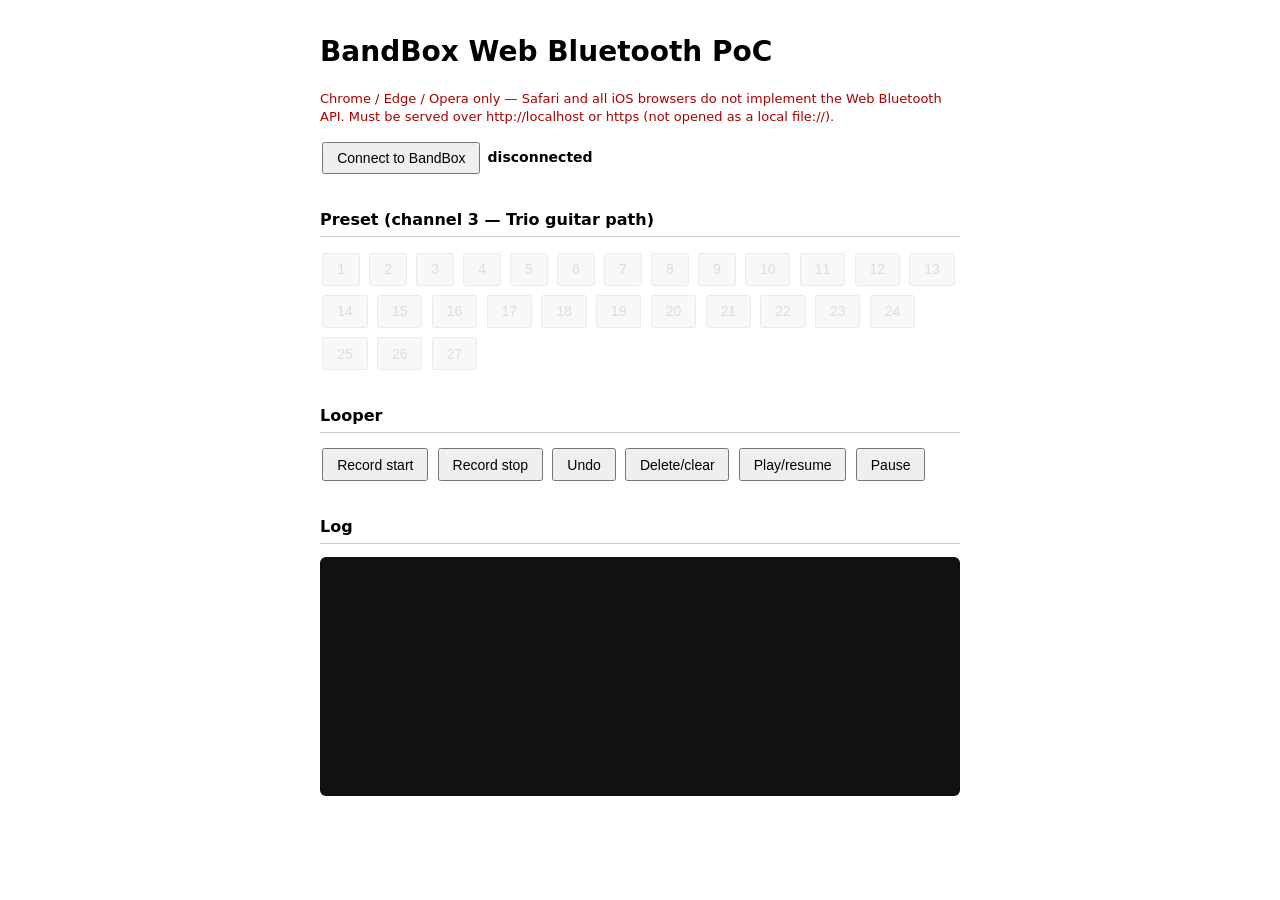
==== webble/index.html @ 1c4beab1 "Add a Web Bluetooth proof of concept (branch experiment) Client-side only: navigator.bluetooth talki" ====
<!doctype html>
<html lang="en">
<head>
<meta charset="utf-8">
<title>BandBox — Web Bluetooth proof of concept</title>
<style>
  body { font: 14px/1.4 -apple-system, system-ui, sans-serif; max-width: 640px; margin: 2rem auto; padding: 0 1rem; }
  button { font-size: 14px; padding: 0.4rem 0.8rem; margin: 0.15rem; cursor: pointer; }
  button:disabled { opacity: 0.4; cursor: default; }
  h2 { margin-top: 2rem; font-size: 1rem; border-bottom: 1px solid #ccc; padding-bottom: 0.3rem; }
  #status { font-weight: 600; }
  #log { background: #111; color: #0f0; font-family: ui-monospace, monospace; font-size: 12px;
         padding: 0.6rem; height: 220px; overflow-y: auto; white-space: pre-wrap; border-radius: 6px; }
  .row { display: flex; gap: 0.3rem; flex-wrap: wrap; align-items: center; }
  .warn { color: #a00; font-size: 13px; }
</style>
</head>
<body>

<h1>BandBox Web Bluetooth PoC</h1>
<p class="warn">Chrome / Edge / Opera only — Safari and all iOS browsers do not
implement the Web Bluetooth API. Must be served over http://localhost or
https (not opened as a local file://).</p>

<div class="row">
  <button id="connectBtn">Connect to BandBox</button>
  <span id="status">disconnected</span>
</div>

<h2>Preset (channel 3 — Trio guitar path)</h2>
<div class="row" id="presetButtons"></div>

<h2>Looper</h2>
<div class="row">
  <button data-looper="start">Record start</button>
  <button data-looper="stop">Record stop</button>
  <button data-looper="undo">Undo</button>
  <button data-looper="delete">Delete/clear</button>
  <button data-looper="play">Play/resume</button>
  <button data-looper="pause">Pause</button>
</div>

<h2>Log</h2>
<div id="log"></div>

<script src="bandbox-ble.js"></script>
<script>
const amp = new BandBoxBLE(line => log(line));
const statusEl = document.getElementById("status");
const logEl = document.getElementById("log");

function log(line) {
  const ts = new Date().toLocaleTimeString();
  logEl.textContent += `[${ts}] ${line}\n`;
  logEl.scrollTop = logEl.scrollHeight;
}

function setConnected(connected) {
  statusEl.textContent = connected ? `connected: ${amp.deviceName}` : "disconnected";
  document.querySelectorAll("#presetButtons button, [data-looper]").forEach(b => b.disabled = !connected);
}

document.getElementById("connectBtn").addEventListener("click", async () => {
  try {
    await amp.connect();
    setConnected(true);
  } catch (e) {
    log(`connect failed: ${e.message || e}`);
  }
});

// 27 factory presets, flat 1-based index (see ../re/PROTOCOL.md)
const presetButtons = document.getElementById("presetButtons");
for (let i = 1; i <= 27; i++) {
  const b = document.createElement("button");
  b.textContent = i;
  b.disabled = true;
  b.addEventListener("click", () => amp.selectPreset(3, i).catch(e => log(`select failed: ${e.message || e}`)));
  presetButtons.appendChild(b);
}

document.querySelectorAll("[data-looper]").forEach(b => {
  b.addEventListener("click", () => amp.looper(b.dataset.looper).catch(e => log(`looper failed: ${e.message || e}`)));
});
</script>
</body>
</html>
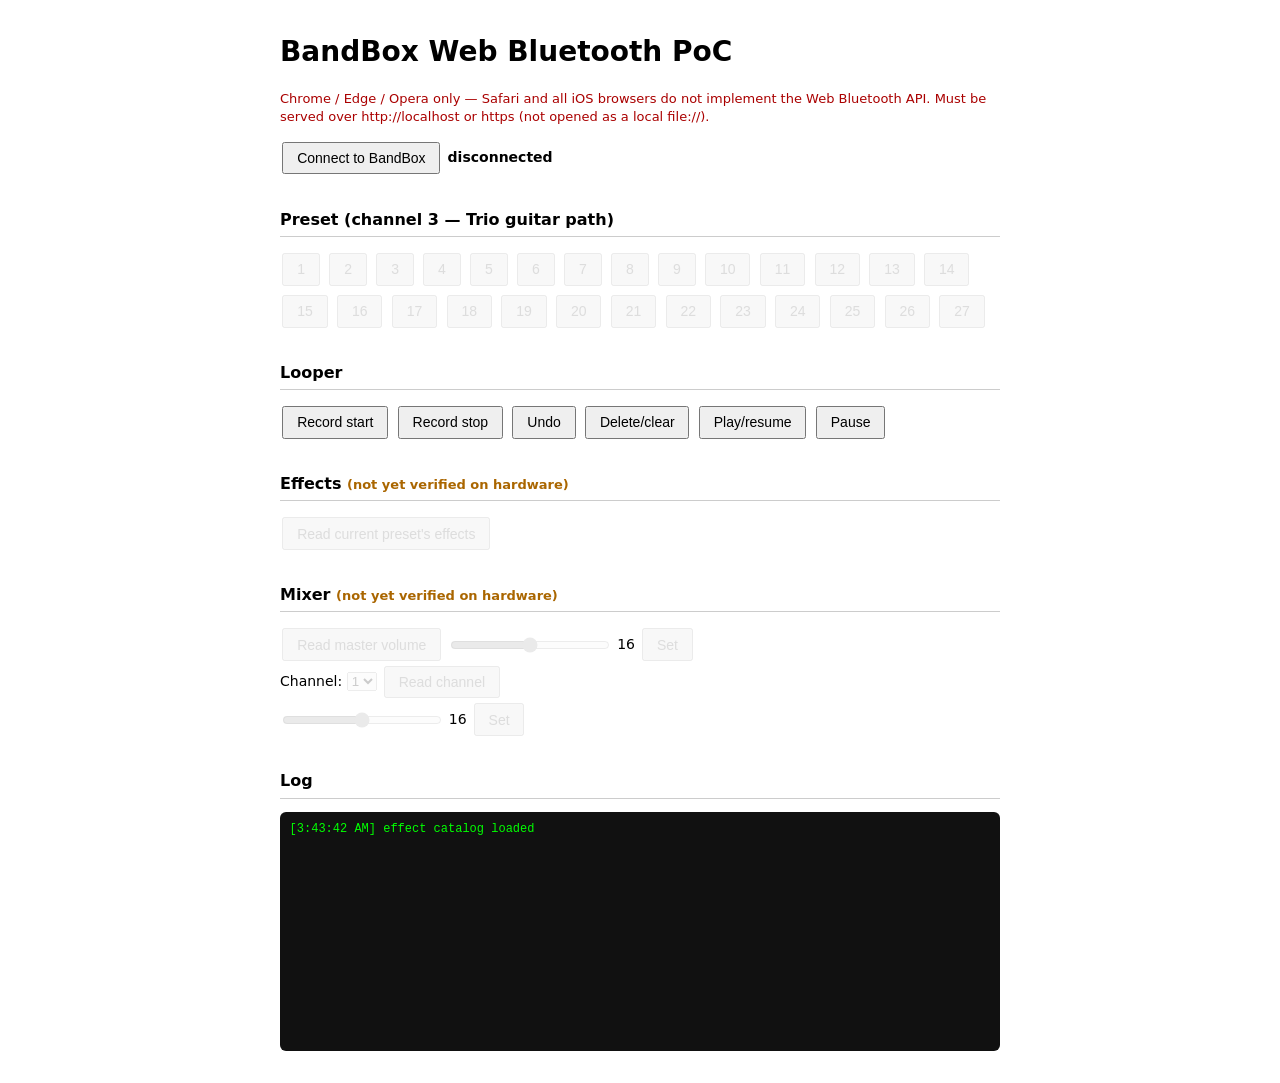
==== commit 67f3786a: "webble: port effects and mixer from effect_controls.py/mixer_controls.py Adds: preset-detail read (0" ====
--- a/webble/index.html
+++ b/webble/index.html
@@ -4,15 +4,22 @@
 <meta charset="utf-8">
 <title>BandBox — Web Bluetooth proof of concept</title>
 <style>
-  body { font: 14px/1.4 -apple-system, system-ui, sans-serif; max-width: 640px; margin: 2rem auto; padding: 0 1rem; }
+  body { font: 14px/1.4 -apple-system, system-ui, sans-serif; max-width: 720px; margin: 2rem auto; padding: 0 1rem; }
   button { font-size: 14px; padding: 0.4rem 0.8rem; margin: 0.15rem; cursor: pointer; }
-  button:disabled { opacity: 0.4; cursor: default; }
+  button:disabled, select:disabled, input:disabled { opacity: 0.4; cursor: default; }
   h2 { margin-top: 2rem; font-size: 1rem; border-bottom: 1px solid #ccc; padding-bottom: 0.3rem; }
   #status { font-weight: 600; }
   #log { background: #111; color: #0f0; font-family: ui-monospace, monospace; font-size: 12px;
          padding: 0.6rem; height: 220px; overflow-y: auto; white-space: pre-wrap; border-radius: 6px; }
   .row { display: flex; gap: 0.3rem; flex-wrap: wrap; align-items: center; }
   .warn { color: #a00; font-size: 13px; }
+  .unverified { color: #a60; font-size: 13px; }
+  .slot { border: 1px solid #ddd; border-radius: 6px; padding: 0.5rem; margin: 0.4rem 0; }
+  .slot h3 { margin: 0 0 0.3rem; font-size: 0.9rem; }
+  .param-row { display: flex; align-items: center; gap: 0.4rem; margin: 0.15rem 0; }
+  .param-row label { width: 140px; font-size: 12px; }
+  .param-row input[type=range] { flex: 1; }
+  .param-row output { width: 42px; text-align: right; font-size: 12px; }
 </style>
 </head>
 <body>
@@ -40,6 +47,34 @@
   <button data-looper="pause">Pause</button>
 </div>
 
+<h2>Effects <span class="unverified">(not yet verified on hardware)</span></h2>
+<div class="row">
+  <button id="readPresetBtn" disabled>Read current preset's effects</button>
+  <span id="presetReadStatus"></span>
+</div>
+<div id="slots"></div>
+
+<h2>Mixer <span class="unverified">(not yet verified on hardware)</span></h2>
+<div class="row">
+  <button id="readMasterBtn" disabled>Read master volume</button>
+  <input id="masterSlider" type="range" min="0" max="32" value="16" disabled style="width:160px">
+  <output id="masterOut">16</output>
+  <button id="setMasterBtn" disabled>Set</button>
+</div>
+<div class="row">
+  <label>Channel: <select id="channelPicker" disabled>
+    <option value="1">1</option><option value="2">2</option>
+    <option value="3">3</option><option value="4">4</option>
+  </select></label>
+  <button id="readChannelBtn" disabled>Read channel</button>
+  <span id="channelStatus"></span>
+</div>
+<div class="row">
+  <input id="channelSlider" type="range" min="0" max="32" value="16" disabled style="width:160px">
+  <output id="channelOut">16</output>
+  <button id="setChannelBtn" disabled>Set</button>
+</div>
+
 <h2>Log</h2>
 <div id="log"></div>
 
@@ -48,6 +83,10 @@
 const amp = new BandBoxBLE(line => log(line));
 const statusEl = document.getElementById("status");
 const logEl = document.getElementById("log");
+let catalog = null;
+let currentPresetId = null;
+let currentDetail = null; // last getPresetDetail() result
+let channelInput = null;  // last getChannelInput() result
 
 function log(line) {
   const ts = new Date().toLocaleTimeString();
@@ -57,7 +96,10 @@
 
 function setConnected(connected) {
   statusEl.textContent = connected ? `connected: ${amp.deviceName}` : "disconnected";
-  document.querySelectorAll("#presetButtons button, [data-looper]").forEach(b => b.disabled = !connected);
+  document.querySelectorAll(
+    "#presetButtons button, [data-looper], #readPresetBtn, #readMasterBtn, #setMasterBtn, " +
+    "#masterSlider, #channelPicker, #readChannelBtn, #setChannelBtn, #channelSlider"
+  ).forEach(b => b.disabled = !connected);
 }
 
 document.getElementById("connectBtn").addEventListener("click", async () => {
@@ -68,6 +110,9 @@
     log(`connect failed: ${e.message || e}`);
   }
 });
+
+EffectCatalog.load().then(c => { catalog = c; log("effect catalog loaded"); })
+  .catch(e => log(`failed to load effect catalog: ${e.message || e}`));
 
 // 27 factory presets, flat 1-based index (see ../re/PROTOCOL.md)
 const presetButtons = document.getElementById("presetButtons");
@@ -75,12 +120,157 @@
   const b = document.createElement("button");
   b.textContent = i;
   b.disabled = true;
-  b.addEventListener("click", () => amp.selectPreset(3, i).catch(e => log(`select failed: ${e.message || e}`)));
+  b.addEventListener("click", () => {
+    currentPresetId = i;
+    amp.selectPreset(3, i).catch(e => log(`select failed: ${e.message || e}`));
+  });
   presetButtons.appendChild(b);
 }
 
 document.querySelectorAll("[data-looper]").forEach(b => {
   b.addEventListener("click", () => amp.looper(b.dataset.looper).catch(e => log(`looper failed: ${e.message || e}`)));
+});
+
+// ---- effects ----
+
+document.getElementById("readPresetBtn").addEventListener("click", async () => {
+  const statusEl2 = document.getElementById("presetReadStatus");
+  try {
+    const selection = await amp.getSelection(3);
+    currentPresetId = selection.presetId;
+    currentDetail = await amp.getPresetDetail(selection.presetId);
+    statusEl2.textContent = `preset ${selection.presetId}: ${currentDetail.name}`;
+    renderSlots(currentDetail);
+  } catch (e) {
+    statusEl2.textContent = `read failed: ${e.message || e}`;
+  }
+});
+
+function renderSlots(detail) {
+  const container = document.getElementById("slots");
+  container.innerHTML = "";
+  for (const slot of detail.slots) {
+    const model = catalog ? catalog.findModel(slot.algorithmId, slot.configId) : null;
+    const div = document.createElement("div");
+    div.className = "slot";
+    const title = document.createElement("h3");
+    title.textContent = `Slot ${slot.slotId}${model ? " — " + model.name : ""} ` +
+      (slot.bypassRaw === 1 ? "(bypassed)" : "(active)");
+    div.appendChild(title);
+
+    const row = document.createElement("div");
+    row.className = "row";
+    const bypassBtn = document.createElement("button");
+    bypassBtn.textContent = slot.bypassRaw === 1 ? "Enable" : "Bypass";
+    bypassBtn.addEventListener("click", async () => {
+      try {
+        await amp.setEffectBypass(3, currentPresetId, slot, slot.bypassRaw === 1);
+        log(`bypass toggled for slot ${slot.slotId}; press "Read current preset's effects" to refresh`);
+      } catch (e) { log(`bypass failed: ${e.message || e}`); }
+    });
+    row.appendChild(bypassBtn);
+
+    if (model && catalog) {
+      const select = document.createElement("select");
+      for (const alt of catalog.modelsForSlot(slot.slotId)) {
+        const opt = document.createElement("option");
+        opt.value = alt.model_id;
+        opt.textContent = alt.name;
+        if (alt.model_id === model.model_id) opt.selected = true;
+        select.appendChild(opt);
+      }
+      const applyBtn = document.createElement("button");
+      applyBtn.textContent = "Change model";
+      applyBtn.addEventListener("click", async () => {
+        try {
+          await amp.setEffectModel(catalog, 3, currentPresetId, slot.slotId, model.model_id, select.value);
+          log(`model change sent; press "Read current preset's effects" to refresh`);
+        } catch (e) { log(`model change failed: ${e.message || e}`); }
+      });
+      row.appendChild(select);
+      row.appendChild(applyBtn);
+    }
+    div.appendChild(row);
+
+    if (model) {
+      const byId = new Map(model.parameters.map(p => [p.parameter_id, p]));
+      for (const param of slot.parameters) {
+        const def = byId.get(param.parameterId);
+        if (!def) continue;
+        const uiValue = def.wire_multiplier ? param.value / def.wire_multiplier : param.value;
+        const pr = document.createElement("div");
+        pr.className = "param-row";
+        const label = document.createElement("label");
+        label.textContent = def.name || `param ${param.parameterId}`;
+        const input = document.createElement("input");
+        input.type = "range";
+        input.min = def.ui_min; input.max = def.ui_max; input.step = def.ui_step || 1;
+        input.value = uiValue;
+        const out = document.createElement("output");
+        out.textContent = uiValue;
+        input.addEventListener("input", () => { out.textContent = input.value; });
+        input.addEventListener("change", async () => {
+          try {
+            await amp.setEffectParameter(3, currentPresetId, slot, param.parameterId,
+                                          Number(input.value), def.wire_multiplier || 1.0);
+          } catch (e) { log(`parameter set failed: ${e.message || e}`); }
+        });
+        pr.appendChild(label); pr.appendChild(input); pr.appendChild(out);
+        div.appendChild(pr);
+      }
+    }
+    container.appendChild(div);
+  }
+}
+
+// ---- mixer ----
+
+const masterSlider = document.getElementById("masterSlider");
+const masterOut = document.getElementById("masterOut");
+masterSlider.addEventListener("input", () => { masterOut.textContent = masterSlider.value; });
+
+document.getElementById("readMasterBtn").addEventListener("click", async () => {
+  try {
+    const v = await amp.getMasterVolume();
+    masterSlider.value = v.volume;
+    masterOut.textContent = v.volume;
+    log(`master volume: ${v.volume}`);
+  } catch (e) { log(`read master volume failed: ${e.message || e}`); }
+});
+
+document.getElementById("setMasterBtn").addEventListener("click", async () => {
+  try {
+    await amp.setMasterVolume(Number(masterSlider.value));
+  } catch (e) { log(`set master volume failed: ${e.message || e}`); }
+});
+
+const channelSlider = document.getElementById("channelSlider");
+const channelOut = document.getElementById("channelOut");
+channelSlider.addEventListener("input", () => { channelOut.textContent = channelSlider.value; });
+
+document.getElementById("readChannelBtn").addEventListener("click", async () => {
+  const picker = document.getElementById("channelPicker");
+  const statusEl3 = document.getElementById("channelStatus");
+  try {
+    const channel = Number(picker.value);
+    channelInput = await amp.getChannelInput(channel);
+    if (!channelInput.plugged) {
+      statusEl3.textContent = "nothing plugged into this channel";
+      return;
+    }
+    const v = await amp.getVolume(channel, channelInput.inputType);
+    channelSlider.value = v.volume;
+    channelOut.textContent = v.volume;
+    statusEl3.textContent = `input type ${channelInput.inputType}, volume ${v.volume}`;
+  } catch (e) { statusEl3.textContent = `read failed: ${e.message || e}`; }
+});
+
+document.getElementById("setChannelBtn").addEventListener("click", async () => {
+  try {
+    if (!channelInput || !channelInput.plugged) throw new Error('read the channel first');
+    const channel = Number(document.getElementById("channelPicker").value);
+    await amp.setChannelVolume(channel, channelInput.inputType, Number(channelSlider.value));
+  } catch (e) { log(`set channel volume failed: ${e.message || e}`); }
 });
 </script>
 </body>
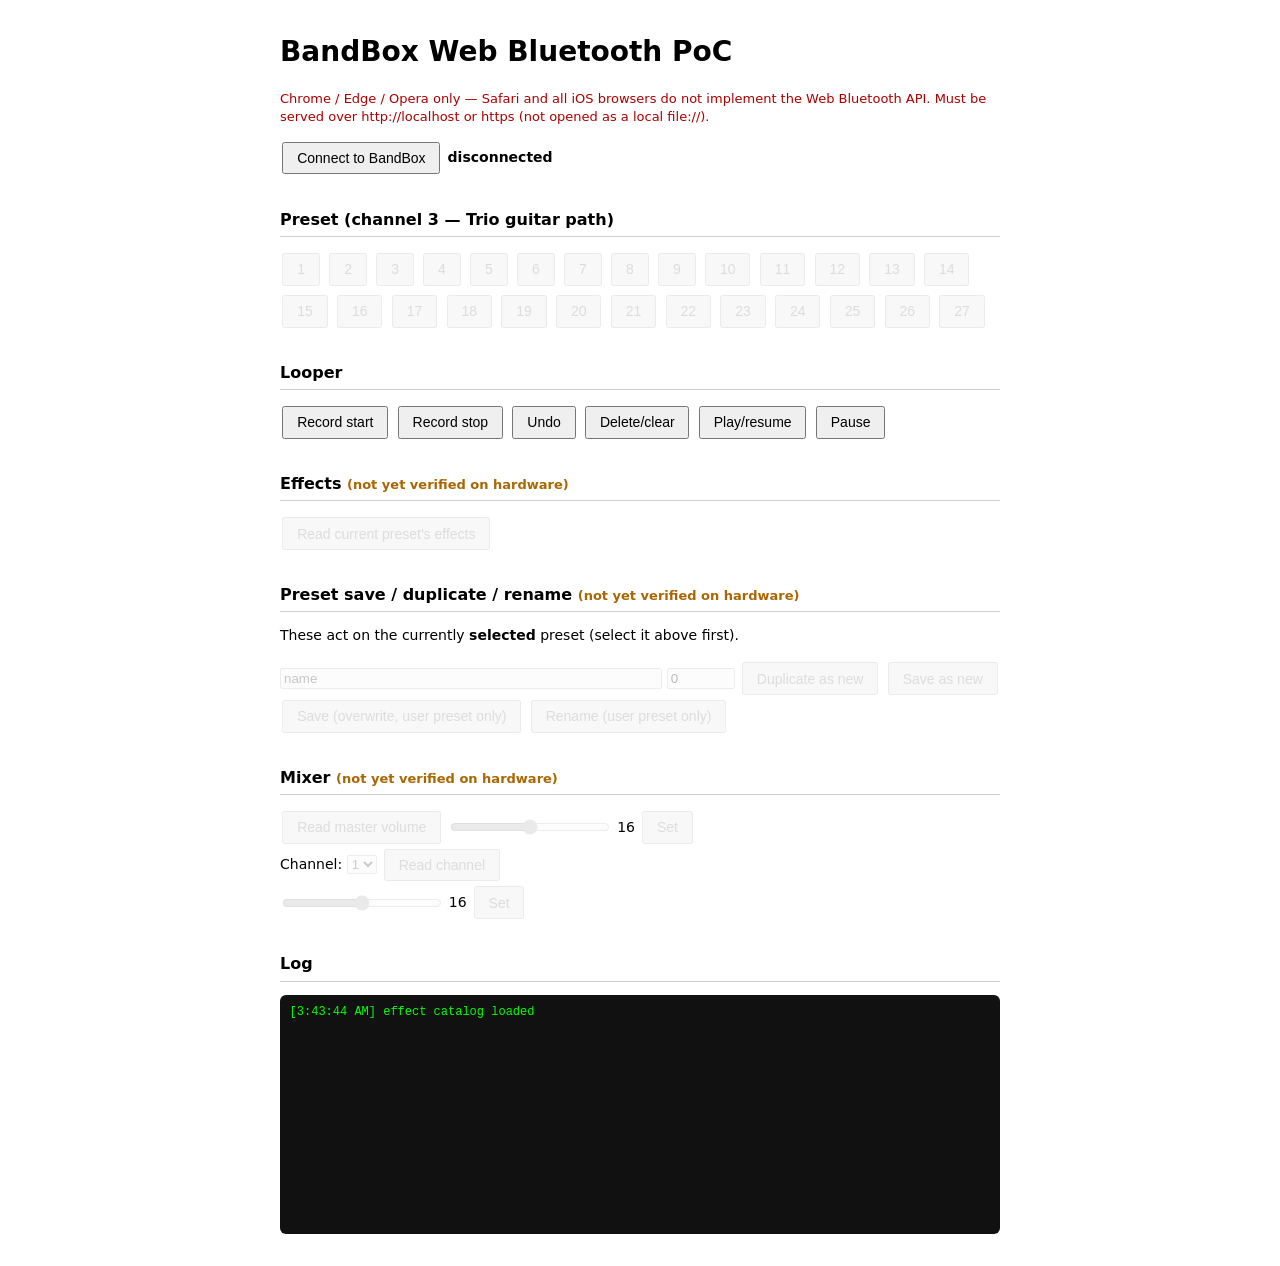
==== commit 1f60c99d: "webble: port preset save/duplicate/rename from preset_controls.py Adds feature 0x3446 (preset operat" ====
--- a/webble/index.html
+++ b/webble/index.html
@@ -54,6 +54,20 @@
 </div>
 <div id="slots"></div>
 
+<h2>Preset save / duplicate / rename <span class="unverified">(not yet verified on hardware)</span></h2>
+<p>These act on the currently <strong>selected</strong> preset (select it above first).</p>
+<div class="row">
+  <input id="opName" type="text" placeholder="name" style="flex:1" disabled>
+  <input id="opGenre" type="number" min="0" max="7" value="0" style="width:60px" disabled title="genre (0-7)">
+  <button id="duplicateBtn" disabled>Duplicate as new</button>
+  <button id="saveAsBtn" disabled>Save as new</button>
+</div>
+<div class="row">
+  <button id="saveUserBtn" disabled>Save (overwrite, user preset only)</button>
+  <button id="renameBtn" disabled>Rename (user preset only)</button>
+  <span id="opStatus"></span>
+</div>
+
 <h2>Mixer <span class="unverified">(not yet verified on hardware)</span></h2>
 <div class="row">
   <button id="readMasterBtn" disabled>Read master volume</button>
@@ -98,7 +112,8 @@
   statusEl.textContent = connected ? `connected: ${amp.deviceName}` : "disconnected";
   document.querySelectorAll(
     "#presetButtons button, [data-looper], #readPresetBtn, #readMasterBtn, #setMasterBtn, " +
-    "#masterSlider, #channelPicker, #readChannelBtn, #setChannelBtn, #channelSlider"
+    "#masterSlider, #channelPicker, #readChannelBtn, #setChannelBtn, #channelSlider, " +
+    "#opName, #opGenre, #duplicateBtn, #saveAsBtn, #saveUserBtn, #renameBtn"
   ).forEach(b => b.disabled = !connected);
 }
 
@@ -223,6 +238,49 @@
   }
 }
 
+// ---- preset save / duplicate / rename ----
+
+document.getElementById("duplicateBtn").addEventListener("click", async () => {
+  const statusEl4 = document.getElementById("opStatus");
+  try {
+    if (!currentPresetId) throw new Error("select a preset first");
+    const name = document.getElementById("opName").value;
+    const genre = Number(document.getElementById("opGenre").value);
+    const result = await amp.duplicatePreset(3, currentPresetId, name, genre);
+    statusEl4.textContent = `duplicated as new preset ${result.newPresetId}: ${result.name}`;
+  } catch (e) { statusEl4.textContent = `duplicate failed: ${e.message || e}`; }
+});
+
+document.getElementById("saveAsBtn").addEventListener("click", async () => {
+  const statusEl4 = document.getElementById("opStatus");
+  try {
+    if (!currentPresetId) throw new Error("select a preset first");
+    const name = document.getElementById("opName").value;
+    const genre = Number(document.getElementById("opGenre").value);
+    const result = await amp.saveAsPreset(3, currentPresetId, name, genre);
+    statusEl4.textContent = `saved as new preset ${result.newPresetId}: ${result.name}`;
+  } catch (e) { statusEl4.textContent = `save as failed: ${e.message || e}`; }
+});
+
+document.getElementById("saveUserBtn").addEventListener("click", async () => {
+  const statusEl4 = document.getElementById("opStatus");
+  try {
+    if (!currentPresetId) throw new Error("select a preset first");
+    const result = await amp.saveUserPreset(3, currentPresetId);
+    statusEl4.textContent = `saved preset ${result.sourceId ?? currentPresetId}`;
+  } catch (e) { statusEl4.textContent = `save failed: ${e.message || e}`; }
+});
+
+document.getElementById("renameBtn").addEventListener("click", async () => {
+  const statusEl4 = document.getElementById("opStatus");
+  try {
+    if (!currentPresetId) throw new Error("select a preset first");
+    const name = document.getElementById("opName").value;
+    const result = await amp.renamePreset(3, currentPresetId, name);
+    statusEl4.textContent = `renamed preset ${result.sourceId ?? currentPresetId} to "${result.name}"`;
+  } catch (e) { statusEl4.textContent = `rename failed: ${e.message || e}`; }
+});
+
 // ---- mixer ----
 
 const masterSlider = document.getElementById("masterSlider");
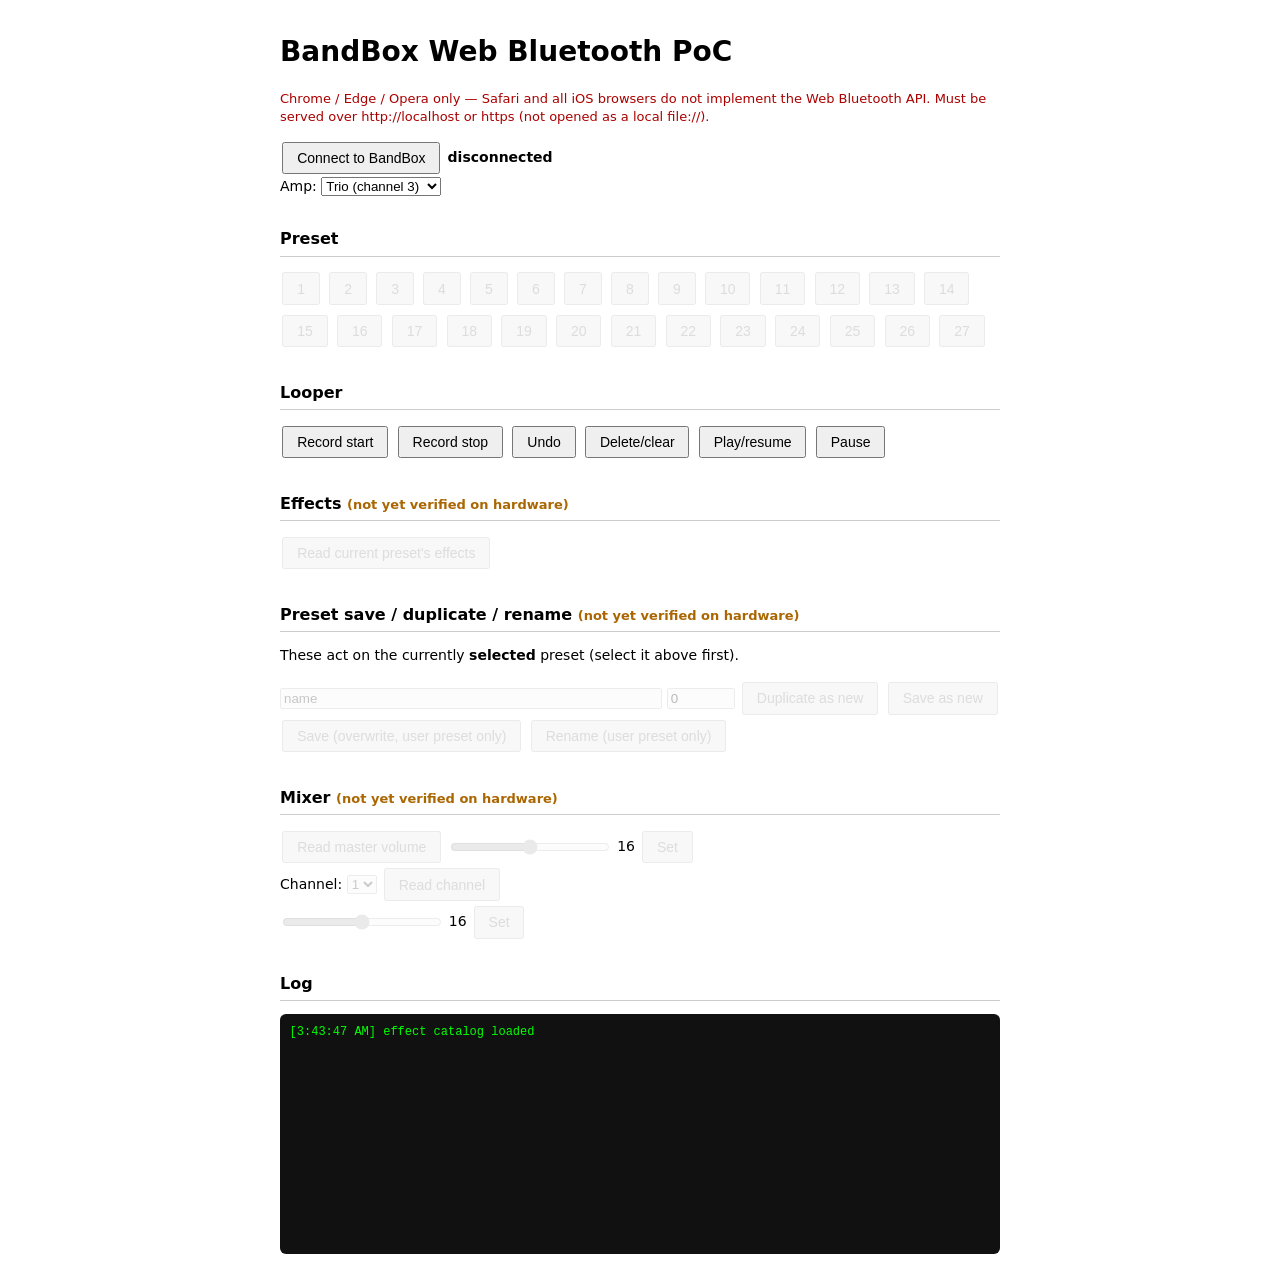
==== commit c90cd608: "webble: port Solo (channel 1) support to the UI bandbox-ble.js's methods already took channel as a p" ====
--- a/webble/index.html
+++ b/webble/index.html
@@ -34,7 +34,14 @@
   <span id="status">disconnected</span>
 </div>
 
-<h2>Preset (channel 3 — Trio guitar path)</h2>
+<div class="row">
+  <label>Amp: <select id="ampModel">
+    <option value="3">Trio (channel 3)</option>
+    <option value="1">Solo (channel 1)</option>
+  </select></label>
+</div>
+
+<h2>Preset</h2>
 <div class="row" id="presetButtons"></div>
 
 <h2>Looper</h2>
@@ -102,6 +109,10 @@
 let currentDetail = null; // last getPresetDetail() result
 let channelInput = null;  // last getChannelInput() result
 
+function guitarChannel() {
+  return Number(document.getElementById("ampModel").value);
+}
+
 function log(line) {
   const ts = new Date().toLocaleTimeString();
   logEl.textContent += `[${ts}] ${line}\n`;
@@ -137,7 +148,7 @@
   b.disabled = true;
   b.addEventListener("click", () => {
     currentPresetId = i;
-    amp.selectPreset(3, i).catch(e => log(`select failed: ${e.message || e}`));
+    amp.selectPreset(guitarChannel(), i).catch(e => log(`select failed: ${e.message || e}`));
   });
   presetButtons.appendChild(b);
 }
@@ -151,7 +162,7 @@
 document.getElementById("readPresetBtn").addEventListener("click", async () => {
   const statusEl2 = document.getElementById("presetReadStatus");
   try {
-    const selection = await amp.getSelection(3);
+    const selection = await amp.getSelection(guitarChannel());
     currentPresetId = selection.presetId;
     currentDetail = await amp.getPresetDetail(selection.presetId);
     statusEl2.textContent = `preset ${selection.presetId}: ${currentDetail.name}`;
@@ -179,7 +190,7 @@
     bypassBtn.textContent = slot.bypassRaw === 1 ? "Enable" : "Bypass";
     bypassBtn.addEventListener("click", async () => {
       try {
-        await amp.setEffectBypass(3, currentPresetId, slot, slot.bypassRaw === 1);
+        await amp.setEffectBypass(guitarChannel(), currentPresetId, slot, slot.bypassRaw === 1);
         log(`bypass toggled for slot ${slot.slotId}; press "Read current preset's effects" to refresh`);
       } catch (e) { log(`bypass failed: ${e.message || e}`); }
     });
@@ -198,7 +209,7 @@
       applyBtn.textContent = "Change model";
       applyBtn.addEventListener("click", async () => {
         try {
-          await amp.setEffectModel(catalog, 3, currentPresetId, slot.slotId, model.model_id, select.value);
+          await amp.setEffectModel(catalog, guitarChannel(), currentPresetId, slot.slotId, model.model_id, select.value);
           log(`model change sent; press "Read current preset's effects" to refresh`);
         } catch (e) { log(`model change failed: ${e.message || e}`); }
       });
@@ -226,7 +237,7 @@
         input.addEventListener("input", () => { out.textContent = input.value; });
         input.addEventListener("change", async () => {
           try {
-            await amp.setEffectParameter(3, currentPresetId, slot, param.parameterId,
+            await amp.setEffectParameter(guitarChannel(), currentPresetId, slot, param.parameterId,
                                           Number(input.value), def.wire_multiplier || 1.0);
           } catch (e) { log(`parameter set failed: ${e.message || e}`); }
         });
@@ -246,7 +257,7 @@
     if (!currentPresetId) throw new Error("select a preset first");
     const name = document.getElementById("opName").value;
     const genre = Number(document.getElementById("opGenre").value);
-    const result = await amp.duplicatePreset(3, currentPresetId, name, genre);
+    const result = await amp.duplicatePreset(guitarChannel(), currentPresetId, name, genre);
     statusEl4.textContent = `duplicated as new preset ${result.newPresetId}: ${result.name}`;
   } catch (e) { statusEl4.textContent = `duplicate failed: ${e.message || e}`; }
 });
@@ -257,7 +268,7 @@
     if (!currentPresetId) throw new Error("select a preset first");
     const name = document.getElementById("opName").value;
     const genre = Number(document.getElementById("opGenre").value);
-    const result = await amp.saveAsPreset(3, currentPresetId, name, genre);
+    const result = await amp.saveAsPreset(guitarChannel(), currentPresetId, name, genre);
     statusEl4.textContent = `saved as new preset ${result.newPresetId}: ${result.name}`;
   } catch (e) { statusEl4.textContent = `save as failed: ${e.message || e}`; }
 });
@@ -266,7 +277,7 @@
   const statusEl4 = document.getElementById("opStatus");
   try {
     if (!currentPresetId) throw new Error("select a preset first");
-    const result = await amp.saveUserPreset(3, currentPresetId);
+    const result = await amp.saveUserPreset(guitarChannel(), currentPresetId);
     statusEl4.textContent = `saved preset ${result.sourceId ?? currentPresetId}`;
   } catch (e) { statusEl4.textContent = `save failed: ${e.message || e}`; }
 });
@@ -276,7 +287,7 @@
   try {
     if (!currentPresetId) throw new Error("select a preset first");
     const name = document.getElementById("opName").value;
-    const result = await amp.renamePreset(3, currentPresetId, name);
+    const result = await amp.renamePreset(guitarChannel(), currentPresetId, name);
     statusEl4.textContent = `renamed preset ${result.sourceId ?? currentPresetId} to "${result.name}"`;
   } catch (e) { statusEl4.textContent = `rename failed: ${e.message || e}`; }
 });
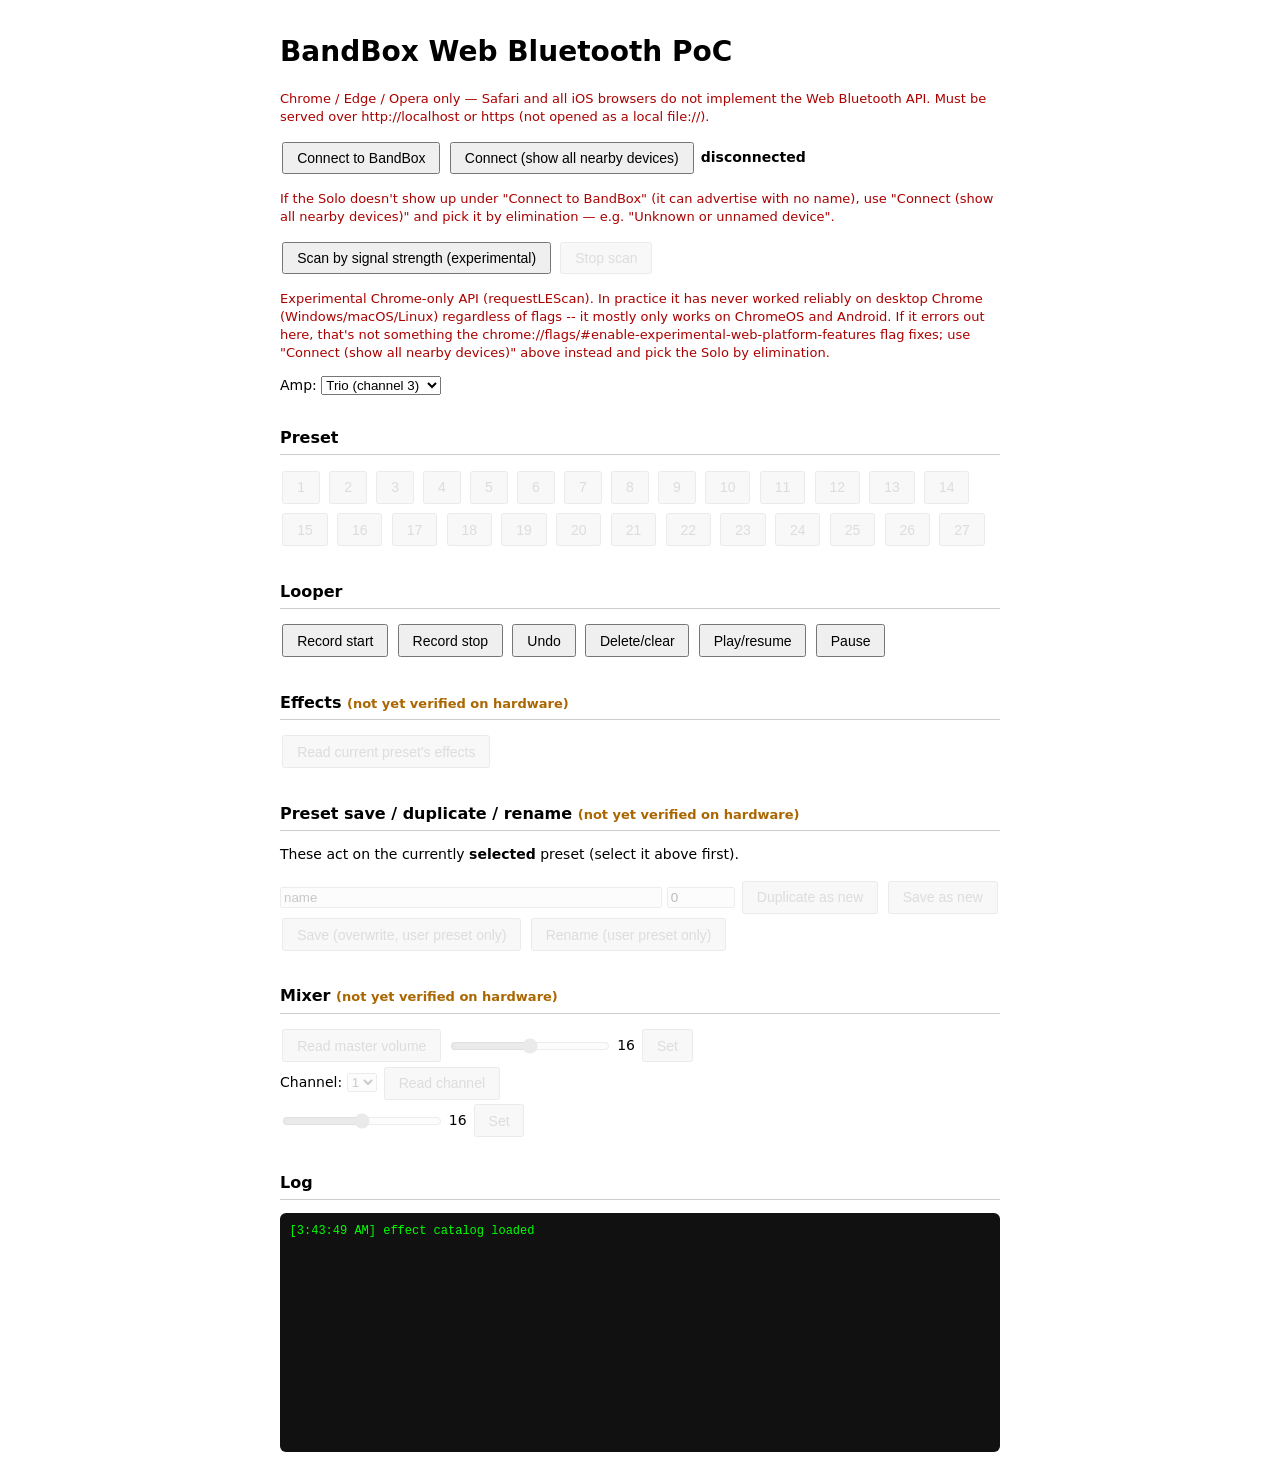
==== commit e1522459: "webble: fix anonymous discovery, looper start race, and notify matching - bandbox-ble.js/index.html:" ====
--- a/webble/index.html
+++ b/webble/index.html
@@ -31,8 +31,23 @@
 
 <div class="row">
   <button id="connectBtn">Connect to BandBox</button>
+  <button id="connectAllBtn">Connect (show all nearby devices)</button>
   <span id="status">disconnected</span>
 </div>
+<p class="warn">If the Solo doesn't show up under "Connect to BandBox" (it can advertise
+with no name), use "Connect (show all nearby devices)" and pick it by elimination —
+e.g. "Unknown or unnamed device".</p>
+
+<div class="row">
+  <button id="scanBtn">Scan by signal strength (experimental)</button>
+  <button id="scanStopBtn" disabled>Stop scan</button>
+</div>
+<p class="warn">Experimental Chrome-only API (requestLEScan). In practice it has never
+worked reliably on desktop Chrome (Windows/macOS/Linux) regardless of flags -- it mostly
+only works on ChromeOS and Android. If it errors out here, that's not something the
+chrome://flags/#enable-experimental-web-platform-features flag fixes; use "Connect (show
+all nearby devices)" above instead and pick the Solo by elimination.</p>
+<div id="scanList"></div>
 
 <div class="row">
   <label>Amp: <select id="ampModel">
@@ -135,6 +150,59 @@
   } catch (e) {
     log(`connect failed: ${e.message || e}`);
   }
+});
+
+document.getElementById("connectAllBtn").addEventListener("click", async () => {
+  try {
+    await amp.connect(true);
+    setConnected(true);
+  } catch (e) {
+    log(`connect failed: ${e.message || e}`);
+  }
+});
+
+let stopScan = null;
+const scanListEl = document.getElementById("scanList");
+const scanBtn = document.getElementById("scanBtn");
+const scanStopBtn = document.getElementById("scanStopBtn");
+
+function renderScanList(candidates) {
+  scanListEl.innerHTML = "";
+  for (const c of candidates) {
+    const row = document.createElement("div");
+    row.className = "row";
+    const btn = document.createElement("button");
+    btn.textContent = `${c.rssi} dBm — ${c.name || "(unnamed)"} — ${c.device.id.slice(0, 8)}`;
+    btn.addEventListener("click", async () => {
+      if (stopScan) { await stopScan(); stopScan = null; }
+      scanBtn.disabled = false;
+      scanStopBtn.disabled = true;
+      try {
+        await amp.connectScanned(c.device);
+        setConnected(true);
+      } catch (e) {
+        log(`connect failed: ${e.message || e}`);
+      }
+    });
+    row.appendChild(btn);
+    scanListEl.appendChild(row);
+  }
+}
+
+scanBtn.addEventListener("click", () => {
+  try {
+    stopScan = amp.scanByRssi(renderScanList);
+    scanBtn.disabled = true;
+    scanStopBtn.disabled = false;
+  } catch (e) {
+    log(`scan failed: ${e.message || e}`);
+  }
+});
+
+scanStopBtn.addEventListener("click", async () => {
+  if (stopScan) { await stopScan(); stopScan = null; }
+  scanBtn.disabled = false;
+  scanStopBtn.disabled = true;
 });
 
 EffectCatalog.load().then(c => { catalog = c; log("effect catalog loaded"); })
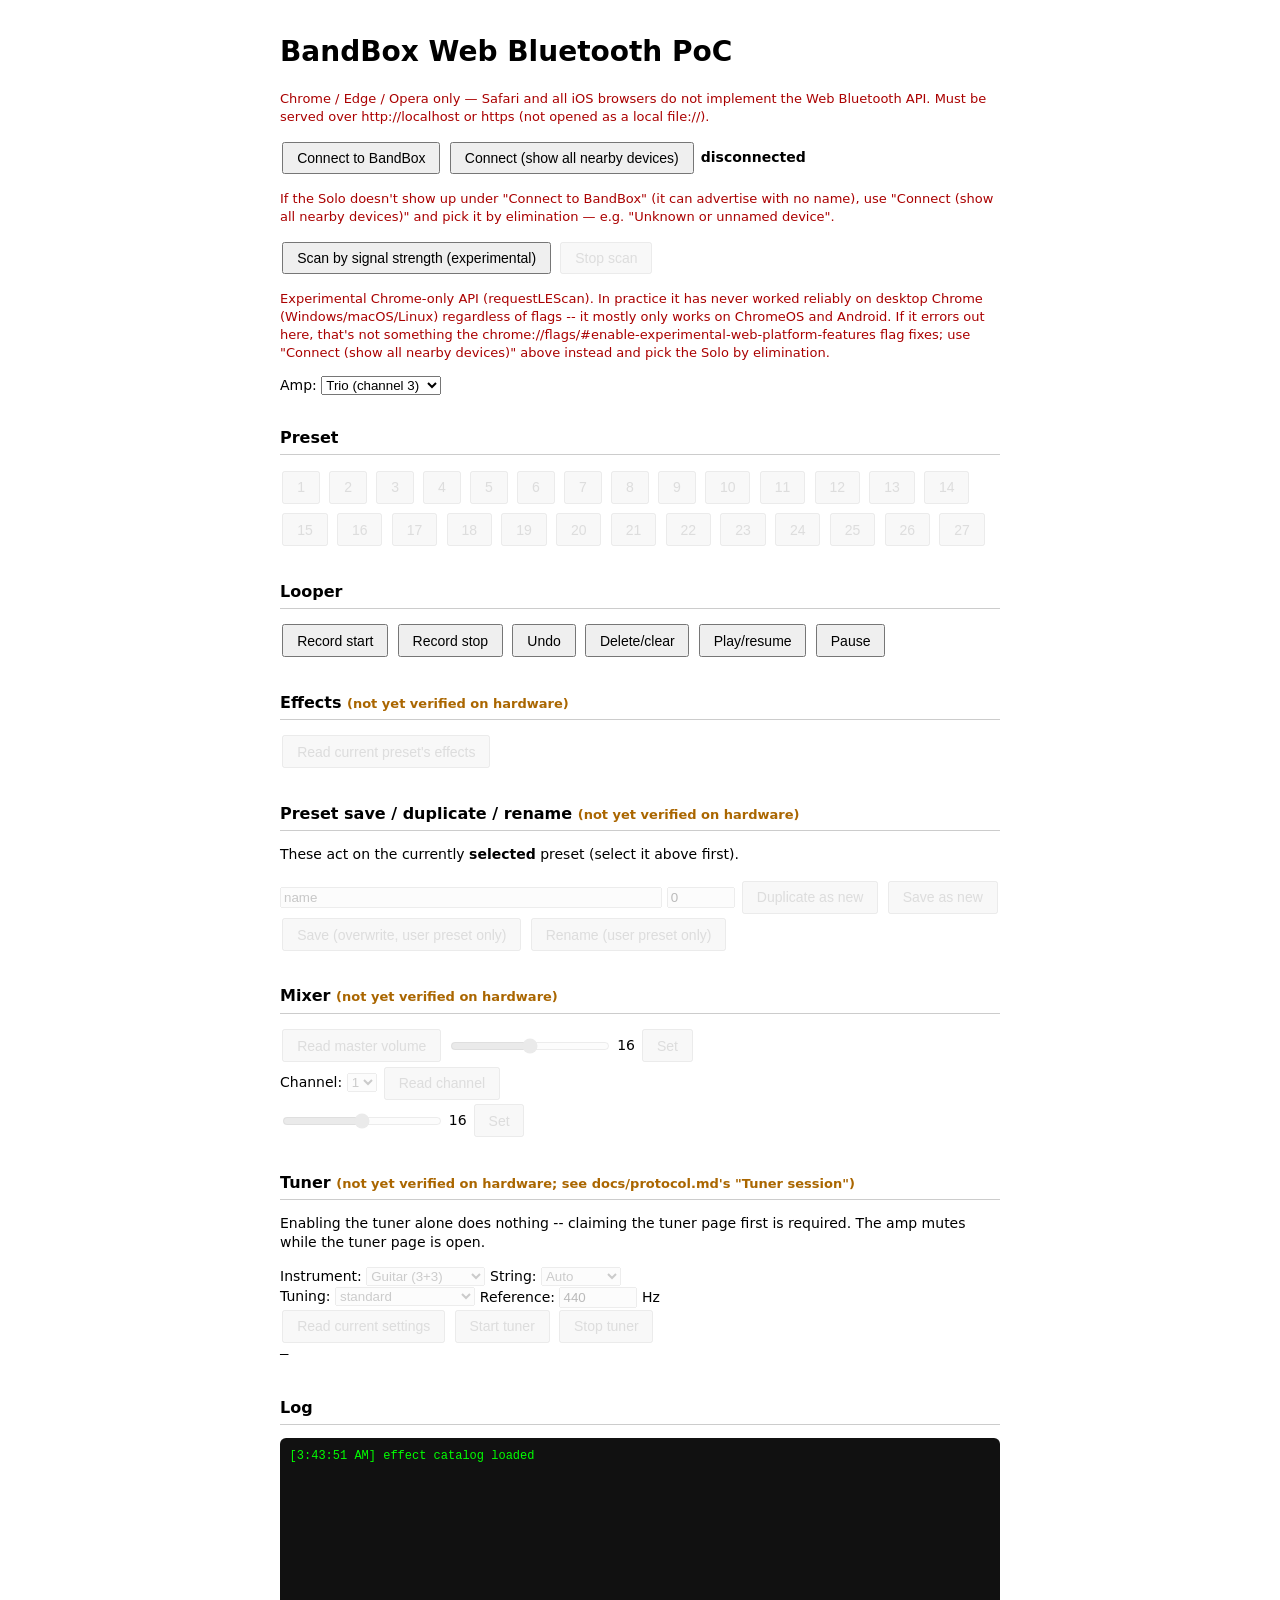
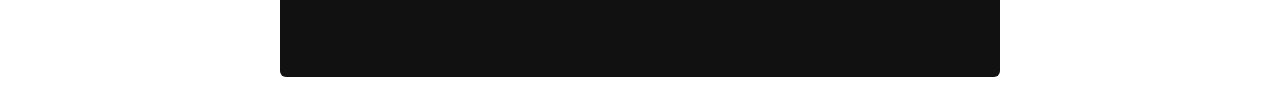
==== commit b6be801c: "webble: implement the tuner Ports the "Tuner session" findings from docs/protocol.md (main branch) t" ====
--- a/webble/index.html
+++ b/webble/index.html
@@ -111,6 +111,33 @@
   <button id="setChannelBtn" disabled>Set</button>
 </div>
 
+<h2>Tuner <span class="unverified">(not yet verified on hardware; see docs/protocol.md's "Tuner session")</span></h2>
+<p>Enabling the tuner alone does nothing -- claiming the tuner page first is required. The amp mutes while the tuner page is open.</p>
+<div class="row">
+  <label>Instrument: <select id="tunerInstrument" disabled>
+    <option value="guitar_3_plus_3">Guitar (3+3)</option>
+    <option value="guitar_6_in_line">Guitar (6-in-line)</option>
+    <option value="bass_4_string">Bass (4-string)</option>
+    <option value="ukulele">Ukulele</option>
+  </select></label>
+  <label>String: <select id="tunerMode" disabled>
+    <option value="auto">Auto</option>
+    <option value="string_1">1 (high E)</option><option value="string_2">2</option>
+    <option value="string_3">3</option><option value="string_4">4</option>
+    <option value="string_5">5</option><option value="string_6">6 (low)</option>
+  </select></label>
+</div>
+<div class="row">
+  <label>Tuning: <select id="tunerTuning" disabled></select></label>
+  <label>Reference: <input id="tunerReference" type="number" min="420" max="460" step="0.1" value="440" style="width:70px" disabled> Hz</label>
+</div>
+<div class="row">
+  <button id="tunerReadBtn" disabled>Read current settings</button>
+  <button id="tunerStartBtn" disabled>Start tuner</button>
+  <button id="tunerStopBtn" disabled>Stop tuner</button>
+</div>
+<div class="row" id="tunerReadout" style="font-family: ui-monospace, monospace; font-size: 14px;">—</div>
+
 <h2>Log</h2>
 <div id="log"></div>
 
@@ -139,8 +166,11 @@
   document.querySelectorAll(
     "#presetButtons button, [data-looper], #readPresetBtn, #readMasterBtn, #setMasterBtn, " +
     "#masterSlider, #channelPicker, #readChannelBtn, #setChannelBtn, #channelSlider, " +
-    "#opName, #opGenre, #duplicateBtn, #saveAsBtn, #saveUserBtn, #renameBtn"
+    "#opName, #opGenre, #duplicateBtn, #saveAsBtn, #saveUserBtn, #renameBtn, " +
+    "#tunerInstrument, #tunerMode, #tunerTuning, #tunerReference, #tunerReadBtn"
   ).forEach(b => b.disabled = !connected);
+  stopTunerUI(); // also resets Start/Stop button state on either transition
+  tunerStartBtn.disabled = !connected;
 }
 
 document.getElementById("connectBtn").addEventListener("click", async () => {
@@ -409,6 +439,83 @@
     await amp.setChannelVolume(channel, channelInput.inputType, Number(channelSlider.value));
   } catch (e) { log(`set channel volume failed: ${e.message || e}`); }
 });
+
+// ---- tuner ----
+
+const tuningSelect = document.getElementById("tunerTuning");
+for (const name of Object.keys(TUNER_TUNINGS)) {
+  const opt = document.createElement("option");
+  opt.value = name;
+  opt.textContent = name.replace(/_/g, " ");
+  tuningSelect.appendChild(opt);
+}
+
+const tunerReadout = document.getElementById("tunerReadout");
+const tunerStartBtn = document.getElementById("tunerStartBtn");
+const tunerStopBtn = document.getElementById("tunerStopBtn");
+let tunerRunning = false;
+
+function setTunerRunning(running) {
+  tunerRunning = running;
+  tunerStartBtn.disabled = running;
+  tunerStopBtn.disabled = !running;
+}
+
+function stopTunerUI() {
+  setTunerRunning(false);
+  amp.onTunerMeasurement = null;
+  tunerReadout.textContent = "—";
+}
+
+function renderTunerMeasurement(m) {
+  const noteNames = ["C", "C#", "D", "D#", "E", "F", "F#", "G", "G#", "A", "A#", "B"];
+  let noteLabel = "";
+  if (m.hasSignal && m.frequency > 0) {
+    const midi = Math.round(69 + 12 * Math.log2(m.frequency / 440));
+    noteLabel = `${noteNames[(midi % 12 + 12) % 12]}${Math.floor(midi / 12) - 1} — `;
+  }
+  tunerReadout.textContent = m.hasSignal
+    ? `${noteLabel}${m.frequency.toFixed(1)} Hz, deviation ${m.result.toFixed(1)}`
+    : "no signal";
+}
+
+document.getElementById("tunerReadBtn").addEventListener("click", async () => {
+  try {
+    const settings = await amp.getTunerSettings();
+    document.getElementById("tunerInstrument").value =
+      Object.keys(TUNER_INSTRUMENTS).find(k => TUNER_INSTRUMENTS[k] === settings.instrument) || "guitar_3_plus_3";
+    document.getElementById("tunerMode").value =
+      Object.keys(TUNER_MODES).find(k => TUNER_MODES[k] === settings.mode) || "auto";
+    tuningSelect.value =
+      Object.keys(TUNER_TUNINGS).find(k => TUNER_TUNINGS[k] === settings.tuning) || "standard";
+    document.getElementById("tunerReference").value = settings.referenceHz;
+    log(`tuner settings read: ${JSON.stringify(settings)}`);
+  } catch (e) { log(`tuner settings read failed: ${e.message || e}`); }
+});
+
+document.getElementById("tunerStartBtn").addEventListener("click", async () => {
+  try {
+    amp.onTunerMeasurement = renderTunerMeasurement;
+    await amp.startTuner({
+      instrument: document.getElementById("tunerInstrument").value,
+      mode: document.getElementById("tunerMode").value,
+      tuning: tuningSelect.value,
+      referenceHz: Number(document.getElementById("tunerReference").value),
+    });
+    setTunerRunning(true);
+    tunerReadout.textContent = "listening...";
+  } catch (e) {
+    amp.onTunerMeasurement = null;
+    log(`tuner start failed: ${e.message || e}`);
+  }
+});
+
+document.getElementById("tunerStopBtn").addEventListener("click", async () => {
+  try {
+    await amp.stopTuner();
+  } catch (e) { log(`tuner stop failed: ${e.message || e}`); }
+  stopTunerUI();
+});
 </script>
 </body>
 </html>
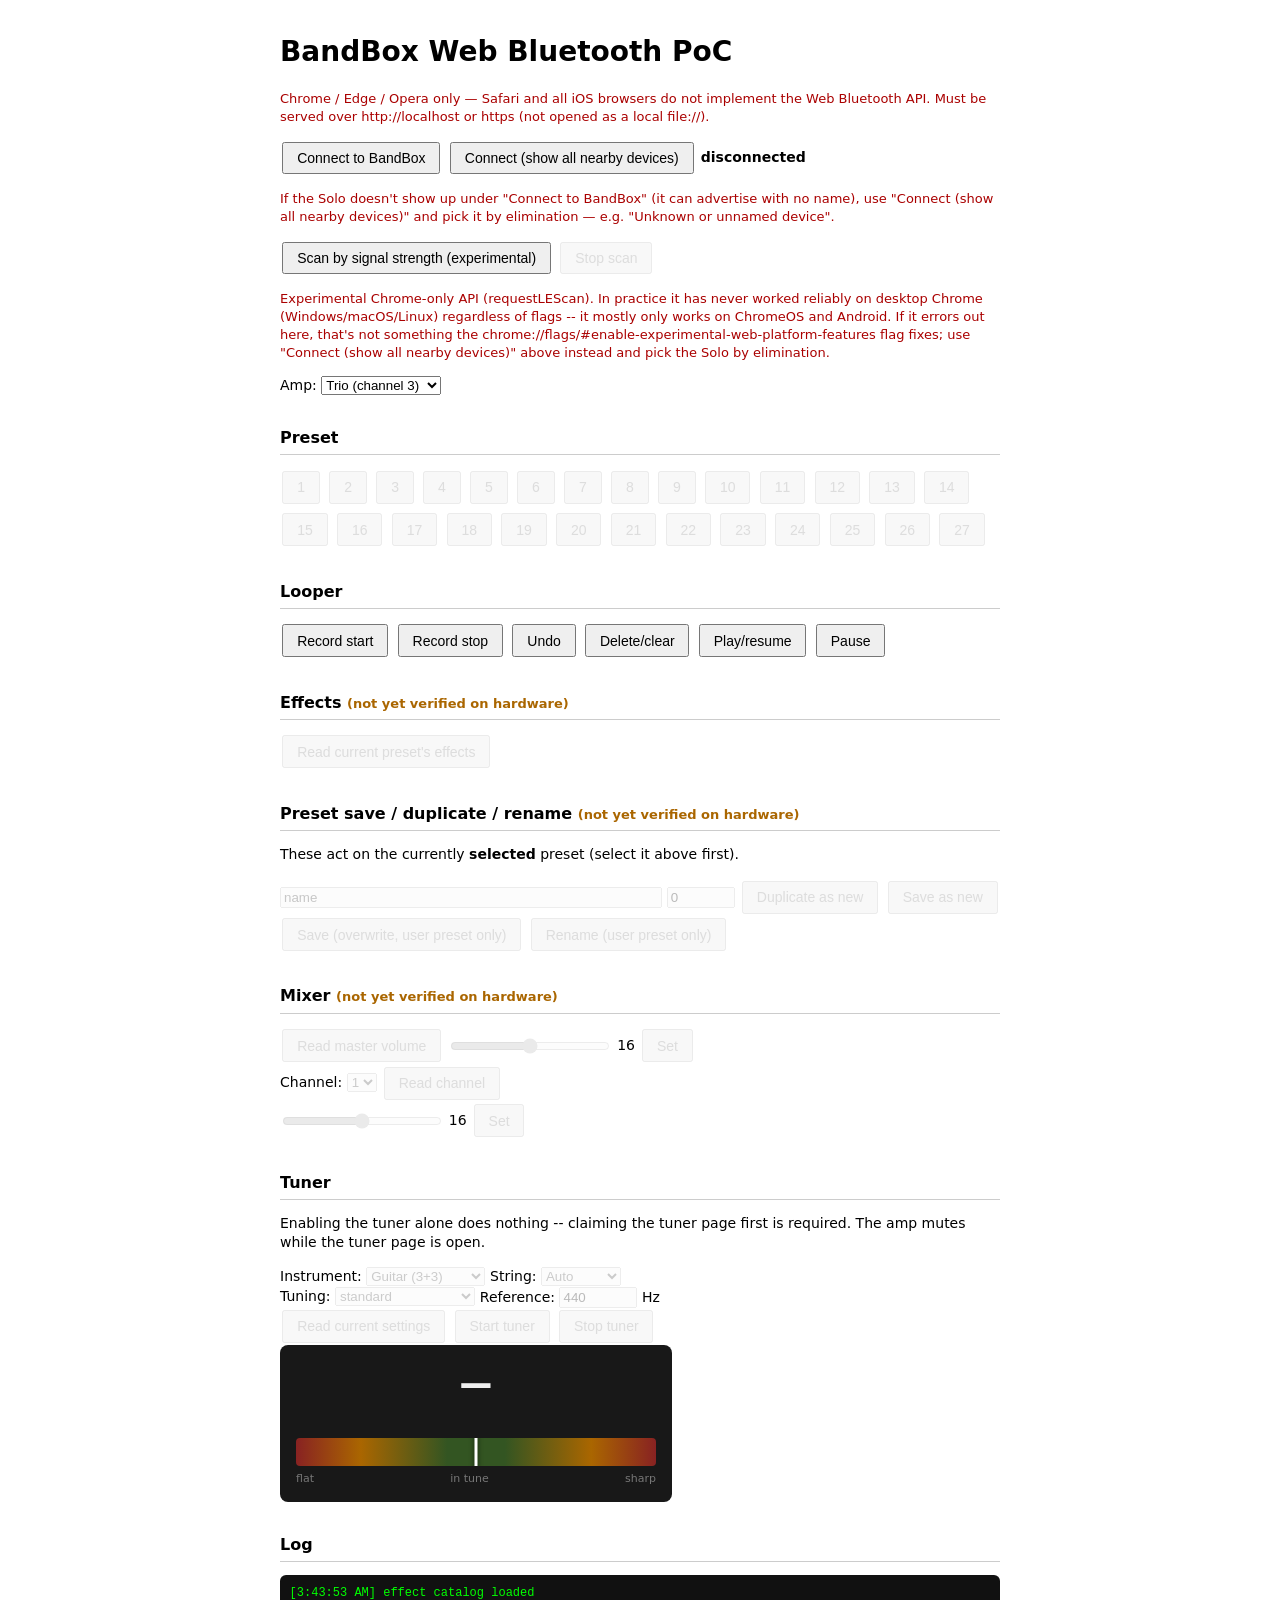
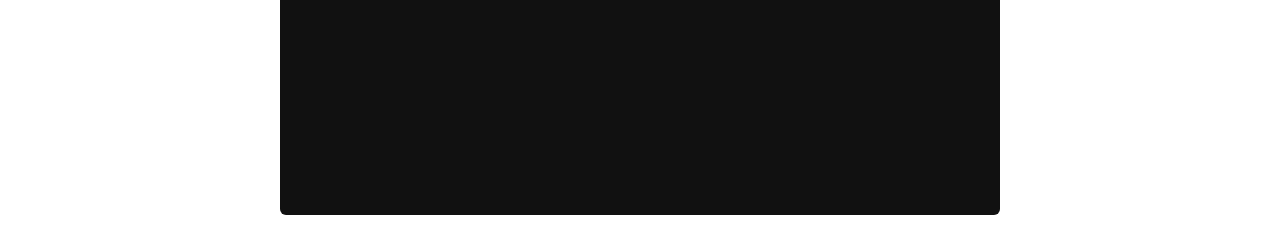
==== commit 3c0363ab: "webble: replace tuner text readout with a visual gauge Confirmed working on hardware (Trio): note na" ====
--- a/webble/index.html
+++ b/webble/index.html
@@ -20,6 +20,20 @@
   .param-row label { width: 140px; font-size: 12px; }
   .param-row input[type=range] { flex: 1; }
   .param-row output { width: 42px; text-align: right; font-size: 12px; }
+  .tuner-gauge { display: flex; flex-direction: column; align-items: center; gap: 0.3rem;
+                 padding: 1rem; background: #181818; border-radius: 8px; max-width: 360px; }
+  .tuner-note { font-size: 3rem; font-weight: 700; color: #eee; line-height: 1; font-family: ui-monospace, monospace; }
+  .tuner-note.in-tune { color: #3c3; }
+  .tuner-freq { font-size: 0.85rem; color: #999; font-family: ui-monospace, monospace; }
+  .tuner-meter-track { position: relative; width: 100%; height: 28px; border-radius: 4px; overflow: hidden;
+    background: linear-gradient(to right, #822 0%, #a60 18%, #352 42%, #352 58%, #a60 82%, #822 100%); }
+  .tuner-meter-center-tick { position: absolute; left: 50%; top: 0; bottom: 0; width: 2px;
+                              background: rgba(255,255,255,0.5); transform: translateX(-50%); }
+  .tuner-meter-needle { position: absolute; top: -4px; bottom: -4px; width: 3px; left: 50%;
+    background: #fff; border-radius: 2px; box-shadow: 0 0 5px rgba(0,0,0,0.7);
+    transform: translateX(-50%); transition: left 0.08s linear; }
+  .tuner-meter-needle.in-tune { background: #3c3; box-shadow: 0 0 6px #3c3; }
+  .tuner-meter-labels { display: flex; justify-content: space-between; width: 100%; font-size: 11px; color: #777; }
 </style>
 </head>
 <body>
@@ -111,7 +125,7 @@
   <button id="setChannelBtn" disabled>Set</button>
 </div>
 
-<h2>Tuner <span class="unverified">(not yet verified on hardware; see docs/protocol.md's "Tuner session")</span></h2>
+<h2>Tuner</h2>
 <p>Enabling the tuner alone does nothing -- claiming the tuner page first is required. The amp mutes while the tuner page is open.</p>
 <div class="row">
   <label>Instrument: <select id="tunerInstrument" disabled>
@@ -136,7 +150,15 @@
   <button id="tunerStartBtn" disabled>Start tuner</button>
   <button id="tunerStopBtn" disabled>Stop tuner</button>
 </div>
-<div class="row" id="tunerReadout" style="font-family: ui-monospace, monospace; font-size: 14px;">—</div>
+<div class="tuner-gauge">
+  <div class="tuner-note" id="tunerNote">—</div>
+  <div class="tuner-freq" id="tunerFreq">&nbsp;</div>
+  <div class="tuner-meter-track">
+    <div class="tuner-meter-center-tick"></div>
+    <div class="tuner-meter-needle" id="tunerNeedle" style="left:50%"></div>
+  </div>
+  <div class="tuner-meter-labels"><span>flat</span><span>in tune</span><span>sharp</span></div>
+</div>
 
 <h2>Log</h2>
 <div id="log"></div>
@@ -450,10 +472,19 @@
   tuningSelect.appendChild(opt);
 }
 
-const tunerReadout = document.getElementById("tunerReadout");
+const tunerNote = document.getElementById("tunerNote");
+const tunerFreq = document.getElementById("tunerFreq");
+const tunerNeedle = document.getElementById("tunerNeedle");
 const tunerStartBtn = document.getElementById("tunerStartBtn");
 const tunerStopBtn = document.getElementById("tunerStopBtn");
 let tunerRunning = false;
+
+// The amp's deviation scale (0x3106's "result" field) is -150..150 with its
+// unit not independently verified (see bandbox-ble.js's parseTunerMeasurement).
+// The needle clamps display to +/-50 of that range so small, musically useful
+// deviations are still visible as motion rather than pinned at the rail.
+const TUNER_METER_RANGE = 50;
+const TUNER_IN_TUNE_THRESHOLD = 3;
 
 function setTunerRunning(running) {
   tunerRunning = running;
@@ -464,19 +495,34 @@
 function stopTunerUI() {
   setTunerRunning(false);
   amp.onTunerMeasurement = null;
-  tunerReadout.textContent = "—";
+  tunerNote.textContent = "—";
+  tunerNote.classList.remove("in-tune");
+  tunerFreq.innerHTML = "&nbsp;";
+  tunerNeedle.style.left = "50%";
+  tunerNeedle.classList.remove("in-tune");
 }
 
 function renderTunerMeasurement(m) {
   const noteNames = ["C", "C#", "D", "D#", "E", "F", "F#", "G", "G#", "A", "A#", "B"];
-  let noteLabel = "";
-  if (m.hasSignal && m.frequency > 0) {
-    const midi = Math.round(69 + 12 * Math.log2(m.frequency / 440));
-    noteLabel = `${noteNames[(midi % 12 + 12) % 12]}${Math.floor(midi / 12) - 1} — `;
-  }
-  tunerReadout.textContent = m.hasSignal
-    ? `${noteLabel}${m.frequency.toFixed(1)} Hz, deviation ${m.result.toFixed(1)}`
-    : "no signal";
+  if (!m.hasSignal || m.frequency <= 0) {
+    tunerNote.textContent = "—";
+    tunerNote.classList.remove("in-tune");
+    tunerFreq.textContent = "no signal";
+    tunerNeedle.style.left = "50%";
+    tunerNeedle.classList.remove("in-tune");
+    return;
+  }
+  const midi = Math.round(69 + 12 * Math.log2(m.frequency / 440));
+  const noteLabel = `${noteNames[(midi % 12 + 12) % 12]}${Math.floor(midi / 12) - 1}`;
+  const inTune = Math.abs(m.result) < TUNER_IN_TUNE_THRESHOLD;
+
+  tunerNote.textContent = noteLabel;
+  tunerNote.classList.toggle("in-tune", inTune);
+  tunerFreq.textContent = `${m.frequency.toFixed(1)} Hz · ${m.result.toFixed(1)}`;
+
+  const pct = 50 + 50 * Math.max(-1, Math.min(1, m.result / TUNER_METER_RANGE));
+  tunerNeedle.style.left = `${pct}%`;
+  tunerNeedle.classList.toggle("in-tune", inTune);
 }
 
 document.getElementById("tunerReadBtn").addEventListener("click", async () => {
@@ -503,7 +549,8 @@
       referenceHz: Number(document.getElementById("tunerReference").value),
     });
     setTunerRunning(true);
-    tunerReadout.textContent = "listening...";
+    tunerNote.textContent = "…";
+    tunerFreq.textContent = "listening...";
   } catch (e) {
     amp.onTunerMeasurement = null;
     log(`tuner start failed: ${e.message || e}`);
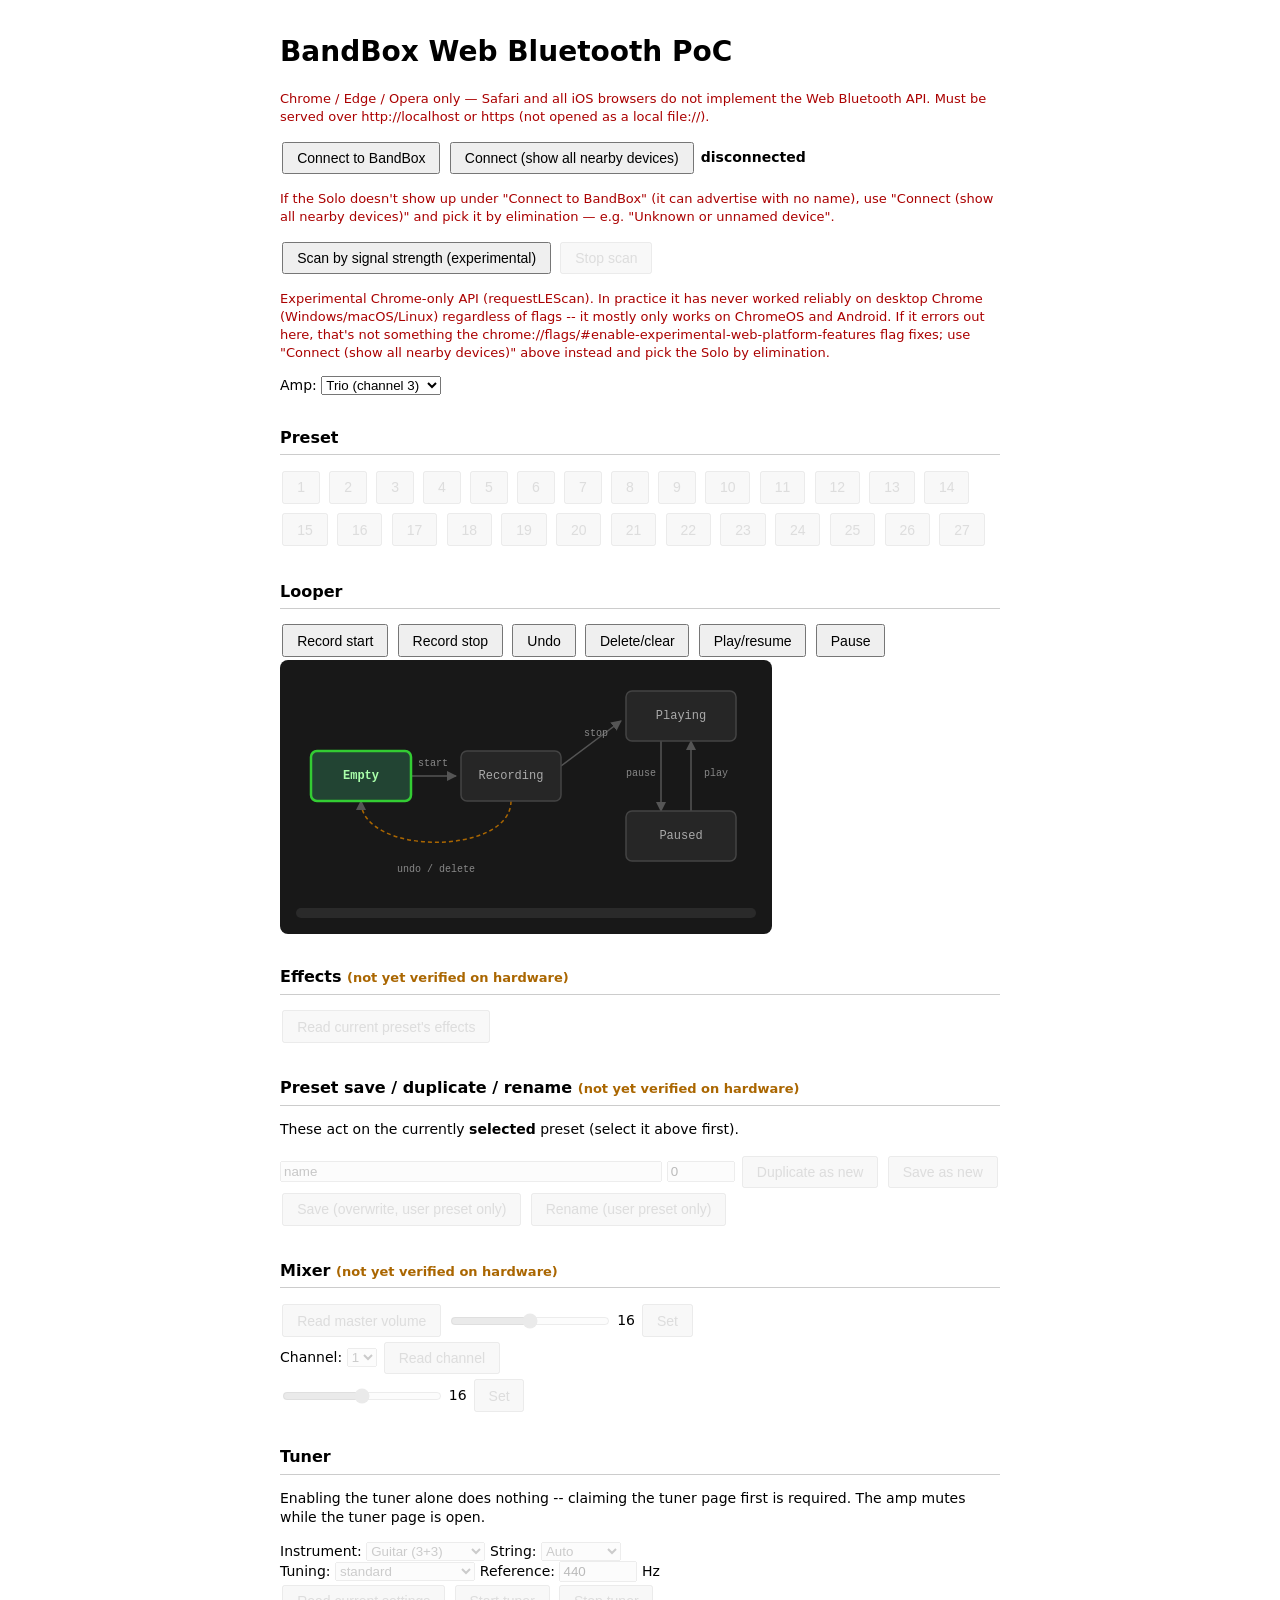
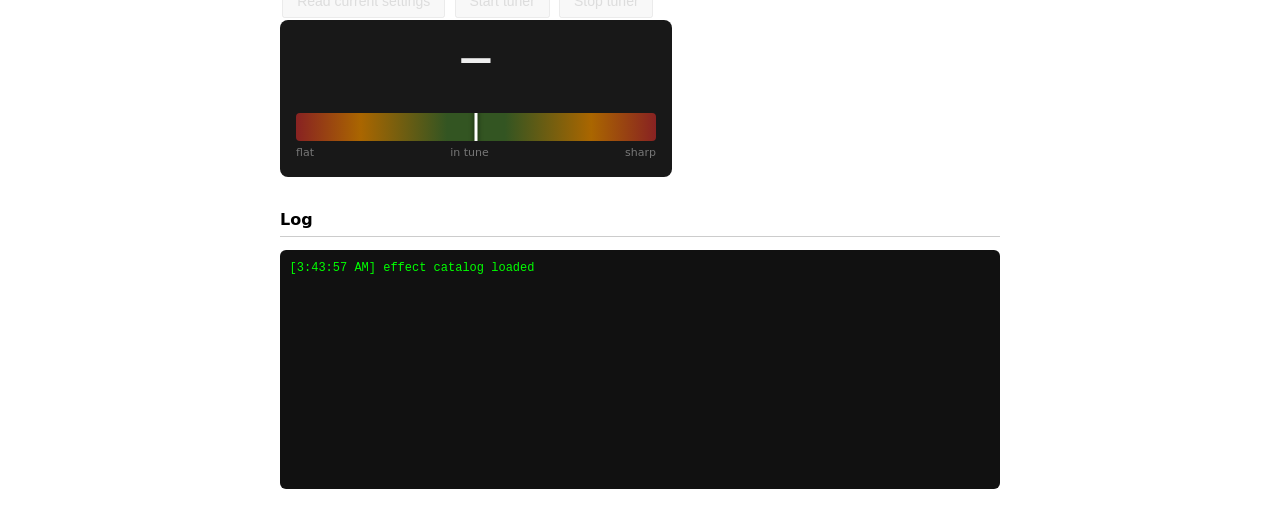
==== commit 47d7166b: "webble: port the full looper protocol and show its state machine live Adds reads for playback_state " ====
--- a/webble/index.html
+++ b/webble/index.html
@@ -34,6 +34,19 @@
     transform: translateX(-50%); transition: left 0.08s linear; }
   .tuner-meter-needle.in-tune { background: #3c3; box-shadow: 0 0 6px #3c3; }
   .tuner-meter-labels { display: flex; justify-content: space-between; width: 100%; font-size: 11px; color: #777; }
+  .looper-status { display: flex; flex-direction: column; gap: 0.5rem; padding: 1rem;
+                    background: #181818; border-radius: 8px; max-width: 460px; }
+  .looper-node rect { fill: #262626; stroke: #444; stroke-width: 1.5; }
+  .looper-node text { fill: #aaa; font: 12px ui-monospace, monospace; text-anchor: middle; dominant-baseline: middle; }
+  .looper-node.active rect { fill: #243; stroke: #3c3; stroke-width: 2.5; }
+  .looper-node.active text { fill: #afa; font-weight: 700; }
+  .looper-edge { stroke: #555; stroke-width: 1.5; fill: none; marker-end: url(#looperArrow); }
+  .looper-edge.undo { stroke: #a60; stroke-dasharray: 4 3; }
+  .looper-edge-label { fill: #888; font: 10px ui-monospace, monospace; text-anchor: middle; }
+  .looper-meta { display: flex; justify-content: space-between; font-size: 12px; color: #999;
+                 font-family: ui-monospace, monospace; }
+  .looper-progress-track { width: 100%; height: 10px; border-radius: 5px; background: #2a2a2a; overflow: hidden; }
+  .looper-progress-fill { height: 100%; width: 0%; background: #3c3; transition: width 0.15s linear; }
 </style>
 </head>
 <body>
@@ -81,6 +94,47 @@
   <button data-looper="delete">Delete/clear</button>
   <button data-looper="play">Play/resume</button>
   <button data-looper="pause">Pause</button>
+</div>
+<div class="looper-status">
+  <svg viewBox="0 0 460 200" width="100%" style="max-width:460px">
+    <defs>
+      <marker id="looperArrow" viewBox="0 0 10 10" refX="9" refY="5" markerWidth="7" markerHeight="7" orient="auto-start-reverse">
+        <path d="M0,0 L10,5 L0,10 z" fill="#555"></path>
+      </marker>
+    </defs>
+    <path class="looper-edge" d="M115,100 L160,100"></path>
+    <text class="looper-edge-label" x="137" y="90">start</text>
+    <path class="looper-edge" d="M265,90 L325,45"></path>
+    <text class="looper-edge-label" x="300" y="60">stop</text>
+    <path class="looper-edge" d="M365,65 L365,135"></path>
+    <text class="looper-edge-label" x="345" y="100">pause</text>
+    <path class="looper-edge" d="M395,135 L395,65"></path>
+    <text class="looper-edge-label" x="420" y="100">play</text>
+    <path class="looper-edge undo" d="M215,125 C215,180 65,180 65,125"></path>
+    <text class="looper-edge-label" x="140" y="196">undo / delete</text>
+
+    <g class="looper-node" id="looperNode_empty">
+      <rect x="15" y="75" width="100" height="50" rx="6"></rect>
+      <text x="65" y="100">Empty</text>
+    </g>
+    <g class="looper-node" id="looperNode_recording">
+      <rect x="165" y="75" width="100" height="50" rx="6"></rect>
+      <text x="215" y="100">Recording</text>
+    </g>
+    <g class="looper-node" id="looperNode_playing">
+      <rect x="330" y="15" width="110" height="50" rx="6"></rect>
+      <text x="385" y="40">Playing</text>
+    </g>
+    <g class="looper-node" id="looperNode_paused">
+      <rect x="330" y="135" width="110" height="50" rx="6"></rect>
+      <text x="385" y="160">Paused</text>
+    </g>
+  </svg>
+  <div class="looper-meta">
+    <span id="looperLayers">&nbsp;</span>
+    <span id="looperRaw">&nbsp;</span>
+  </div>
+  <div class="looper-progress-track"><div class="looper-progress-fill" id="looperProgressFill"></div></div>
 </div>
 
 <h2>Effects <span class="unverified">(not yet verified on hardware)</span></h2>
@@ -193,6 +247,17 @@
   ).forEach(b => b.disabled = !connected);
   stopTunerUI(); // also resets Start/Stop button state on either transition
   tunerStartBtn.disabled = !connected;
+
+  looperState = {};
+  renderLooperState(looperState);
+  if (connected) {
+    amp.startLooperMonitor((partial) => {
+      Object.assign(looperState, partial);
+      renderLooperState(looperState);
+    });
+  } else {
+    amp.stopLooperMonitor();
+  }
 }
 
 document.getElementById("connectBtn").addEventListener("click", async () => {
@@ -276,6 +341,41 @@
 document.querySelectorAll("[data-looper]").forEach(b => {
   b.addEventListener("click", () => amp.looper(b.dataset.looper).catch(e => log(`looper failed: ${e.message || e}`)));
 });
+
+// ---- looper state machine display ----
+
+let looperState = {};
+const LOOPER_RECORDING_LABELS = ["empty", "rec L1", "rec L2", "rec L3", "undo", "discard", "cancel"];
+const LOOPER_PLAYBACK_LABELS = ["stop", "play", "pause", "resume"];
+
+// recordingState 1-3 means "recording" regardless of layer; playbackState
+// 1 (play) and 3 (resume) both render as "playing" -- see
+// ../re/PROTOCOL.md's "Looper state machine (read side)".
+function currentLooperNode(state) {
+  if (state.recordingState >= 1 && state.recordingState <= 3) return "recording";
+  if (state.playbackState === 1 || state.playbackState === 3) return "playing";
+  if (state.playbackState === 2) return "paused";
+  return "empty";
+}
+
+function renderLooperState(state) {
+  const node = currentLooperNode(state);
+  for (const id of ["empty", "recording", "playing", "paused"]) {
+    document.getElementById(`looperNode_${id}`).classList.toggle("active", id === node);
+  }
+  document.getElementById("looperLayers").textContent =
+    state.layers != null ? `${state.layers} layer${state.layers === 1 ? "" : "s"}` : " ";
+  document.getElementById("looperRaw").textContent =
+    state.recordingState != null && state.playbackState != null
+      ? `rec=${LOOPER_RECORDING_LABELS[state.recordingState] ?? state.recordingState} play=${LOOPER_PLAYBACK_LABELS[state.playbackState] ?? state.playbackState}`
+      : " ";
+  const fill = document.getElementById("looperProgressFill");
+  fill.style.width = state.length > 0 && state.position != null
+    ? `${Math.max(0, Math.min(100, (state.position / state.length) * 100))}%`
+    : "0%";
+}
+
+renderLooperState(looperState);
 
 // ---- effects ----
 
